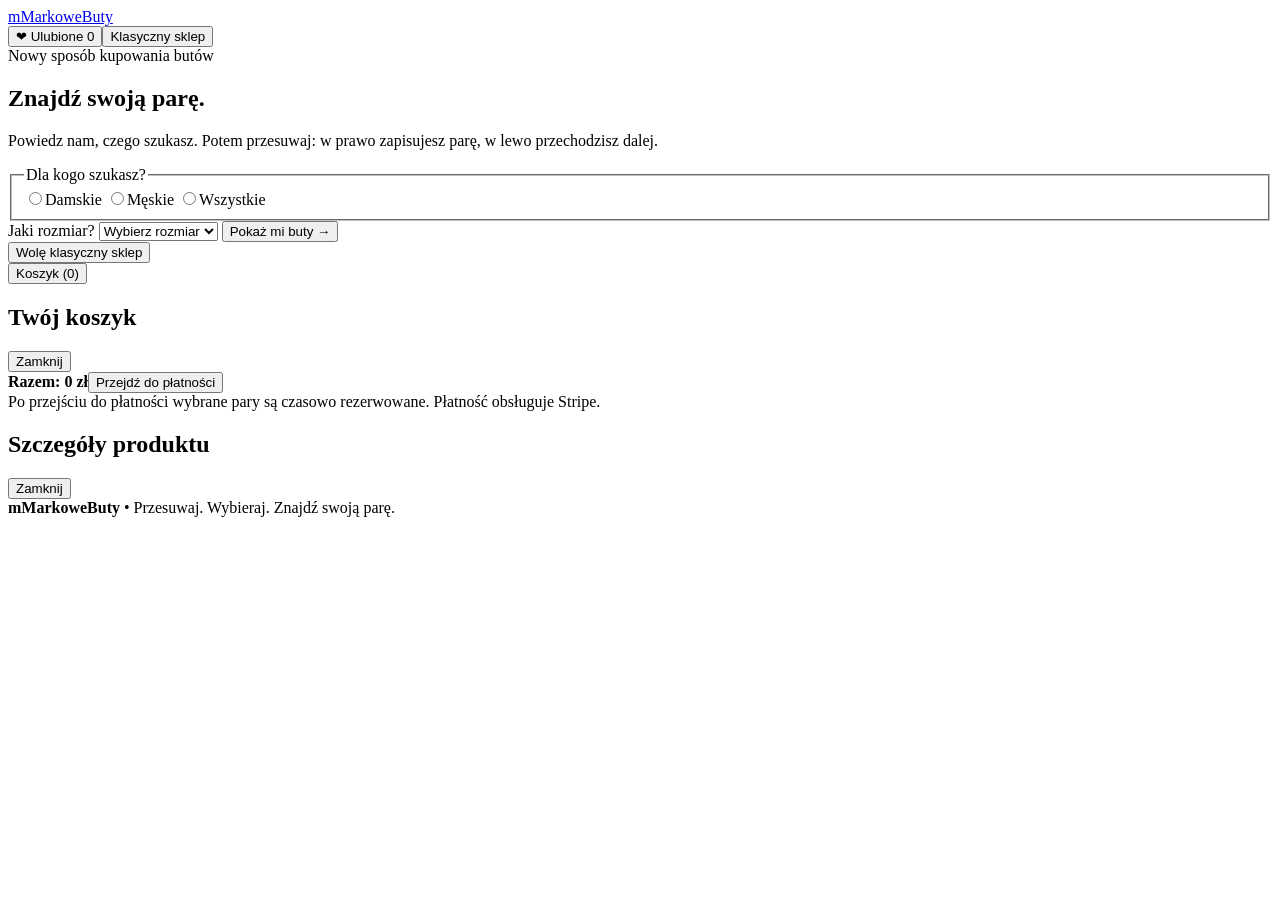
==== web/public/index.html @ 3e4b06c7 "Build swipe-first storefront shell" ====
<!doctype html>
<html lang="pl">
<head>
<meta charset="utf-8"><meta name="viewport" content="width=device-width,initial-scale=1,viewport-fit=cover">
<meta name="theme-color" content="#111111">
<meta name="description" content="mMarkoweButy — znajdź swoją parę przesuwając buty w lewo lub w prawo.">
<link rel="canonical" href="https://www.mmarkowebuty.pl/">
<title>mMarkoweButy — znajdź swoją parę</title>
<link rel="stylesheet" href="/styles.css">
<link rel="stylesheet" href="/swipe.css">
</head>
<body>
<header class="topbar"><nav class="nav"><a class="logo" href="/">mMarkowe<span>Buty</span></a><div class="navlinks"><button id="favoritesButton" class="nav-btn">❤ Ulubione <span id="favoritesCount">0</span></button><button id="catalogButton" class="nav-btn">Klasyczny sklep</button></div></nav></header>
<main class="wrap">
<div id="topNotice"></div>
<section id="discoverIntro" class="discover-intro">
 <div class="eyebrow">Nowy sposób kupowania butów</div>
 <h1>Znajdź swoją parę.</h1>
 <p>Powiedz nam, czego szukasz. Potem przesuwaj: w prawo zapisujesz parę, w lewo przechodzisz dalej.</p>
 <form id="discoverForm" class="discover-form">
  <fieldset><legend>Dla kogo szukasz?</legend><div class="choice-row">
   <label class="choice"><input type="radio" name="audience" value="damskie" required><span>Damskie</span></label>
   <label class="choice"><input type="radio" name="audience" value="meskie" required><span>Męskie</span></label>
   <label class="choice"><input type="radio" name="audience" value="wszystkie" required><span>Wszystkie</span></label>
  </div></fieldset>
  <label class="size-label" for="shoeSize">Jaki rozmiar?</label>
  <select id="shoeSize" required><option value="">Wybierz rozmiar</option></select>
  <button class="start-btn" type="submit">Pokaż mi buty →</button>
 </form>
 <button id="introCatalogButton" class="catalog-link" type="button">Wolę klasyczny sklep</button>
</section>

<section id="swipeView" class="swipe-view" hidden>
 <div class="swipe-head"><div><span id="filterSummary"></span><button id="changeFilters" type="button">Zmień</button></div><span id="progress"></span></div>
 <div id="swipeDeck" class="swipe-deck"><div class="panel loading">Ładowanie par…</div></div>
 <div class="swipe-actions"><button id="rejectButton" class="swipe-action reject" aria-label="Pomiń">✕</button><button id="undoButton" class="swipe-action undo" aria-label="Cofnij">↶</button><button id="likeButton" class="swipe-action like" aria-label="Dodaj do ulubionych">❤</button></div>
 <p class="swipe-help">← pomiń &nbsp; • &nbsp; przesuń w prawo, aby polubić →</p>
</section>

<section id="favoritesView" class="alternate-view" hidden><div class="section-head"><div><h2>Twoje ulubione</h2><span>Pary zapisane podczas przeglądania</span></div><button class="backToSwipe btn btn-soft">Wróć</button></div><div id="favoritesGrid" class="grid"></div></section>
<section id="catalogView" class="alternate-view" hidden><div class="section-head"><div><h2>Klasyczny sklep</h2><span>Wszystkie dostępne pary</span></div><button class="backToSwipe btn btn-soft">Wróć do przeglądania</button></div><div id="products" class="grid"><div class="panel loading">Ładowanie ofert…</div></div></section>
</main>
<button id="cartButton" class="floating-cart">Koszyk (0)</button>
<div id="cartModal" class="modal"><div class="modal-box"><div class="row"><h2>Twój koszyk</h2><button id="closeCart" class="btn btn-soft">Zamknij</button></div><div id="cartItems"></div><div class="row checkout-row"><strong id="cartTotal">Razem: 0 zł</strong><button id="checkout" class="btn btn-orange">Przejdź do płatności</button></div><div class="small checkout-note">Po przejściu do płatności wybrane pary są czasowo rezerwowane. Płatność obsługuje Stripe.</div><div id="cartMessage"></div></div></div>
<div id="detailModal" class="modal"><div class="modal-box detail-box"><div class="row"><h2>Szczegóły produktu</h2><button class="btn btn-soft" onclick="closeDetails()">Zamknij</button></div><div id="detailBody"></div></div></div>
<footer class="footer"><strong>mMarkoweButy</strong><span> • </span><span>Przesuwaj. Wybieraj. Znajdź swoją parę.</span></footer>
<script src="https://eufwkwksjcdzfmlaugbj.supabase.co/functions/v1/markowe-buty-assets/shop.js?v=2" defer></script>
<script src="/swipe.js" defer></script>
</body></html>
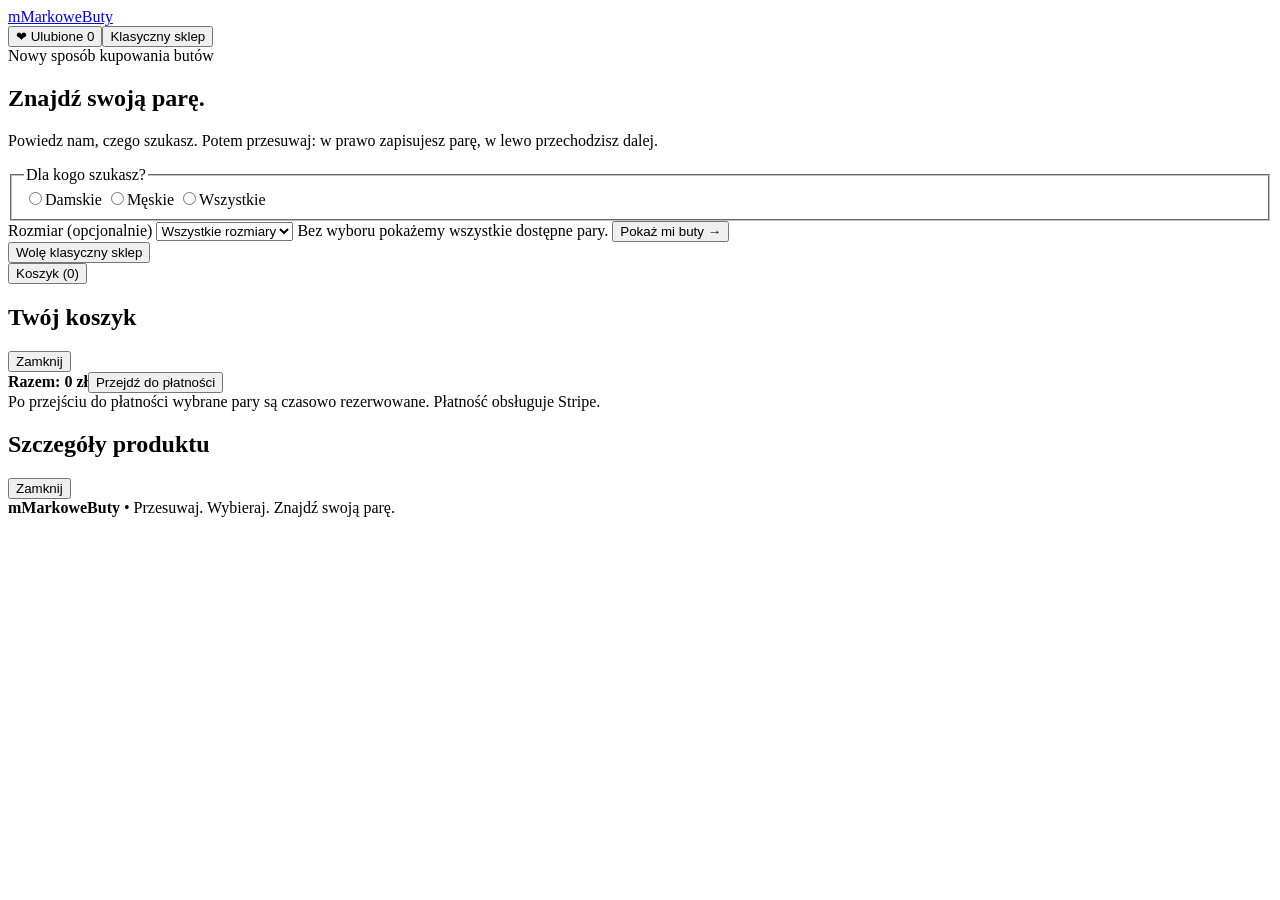
==== commit 17dae772: "Make size optional and smooth mobile swiping" ====
--- a/web/public/index.html
+++ b/web/public/index.html
@@ -3,9 +3,18 @@
 <head>
 <meta charset="utf-8"><meta name="viewport" content="width=device-width,initial-scale=1,viewport-fit=cover">
 <meta name="theme-color" content="#111111">
-<meta name="description" content="mMarkoweButy — znajdź swoją parę przesuwając buty w lewo lub w prawo.">
+<meta name="description" content="Pojedyncze pary markowego obuwia w konkretnych rozmiarach i cenach. Bezpieczna płatność online i dostawa InPost Paczkomat.">
+<meta name="robots" content="index,follow,max-image-preview:large">
+<meta property="og:site_name" content="mMarkoweButy">
+<meta property="og:type" content="website">
+<meta property="og:title" content="mMarkoweButy – markowe buty w okazjach cenowych">
+<meta property="og:description" content="Pojedyncze pary markowego obuwia w konkretnych rozmiarach i cenach. Bezpieczna płatność online i dostawa InPost Paczkomat.">
+<meta property="og:url" content="https://www.mmarkowebuty.pl/">
+<meta name="twitter:card" content="summary_large_image">
 <link rel="canonical" href="https://www.mmarkowebuty.pl/">
-<title>mMarkoweButy — znajdź swoją parę</title>
+<link rel="sitemap" type="application/xml" href="https://www.mmarkowebuty.pl/sitemap.xml">
+<title>mMarkoweButy – markowe buty w okazjach cenowych</title>
+<script id="mm-seo-schema" type="application/ld+json">{"@context":"https://schema.org","@graph":[{"@type":"Organization","@id":"https://www.mmarkowebuty.pl/#organization","name":"mMarkoweButy","url":"https://www.mmarkowebuty.pl/"},{"@type":"WebSite","@id":"https://www.mmarkowebuty.pl/#website","url":"https://www.mmarkowebuty.pl/","name":"mMarkoweButy","publisher":{"@id":"https://www.mmarkowebuty.pl/#organization"}}]}</script>
 <link rel="stylesheet" href="/styles.css">
 <link rel="stylesheet" href="/swipe.css">
 </head>
@@ -23,8 +32,9 @@
    <label class="choice"><input type="radio" name="audience" value="meskie" required><span>Męskie</span></label>
    <label class="choice"><input type="radio" name="audience" value="wszystkie" required><span>Wszystkie</span></label>
   </div></fieldset>
-  <label class="size-label" for="shoeSize">Jaki rozmiar?</label>
-  <select id="shoeSize" required><option value="">Wybierz rozmiar</option></select>
+  <label class="size-label" for="shoeSize">Rozmiar <span class="optional-note">(opcjonalnie)</span></label>
+  <select id="shoeSize"><option value="">Wszystkie rozmiary</option></select>
+  <span class="size-hint">Bez wyboru pokażemy wszystkie dostępne pary.</span>
   <button class="start-btn" type="submit">Pokaż mi buty →</button>
  </form>
  <button id="introCatalogButton" class="catalog-link" type="button">Wolę klasyczny sklep</button>
@@ -46,4 +56,4 @@
 <footer class="footer"><strong>mMarkoweButy</strong><span> • </span><span>Przesuwaj. Wybieraj. Znajdź swoją parę.</span></footer>
 <script src="https://eufwkwksjcdzfmlaugbj.supabase.co/functions/v1/markowe-buty-assets/shop.js?v=2" defer></script>
 <script src="/swipe.js" defer></script>
-</body></html>+</body></html>
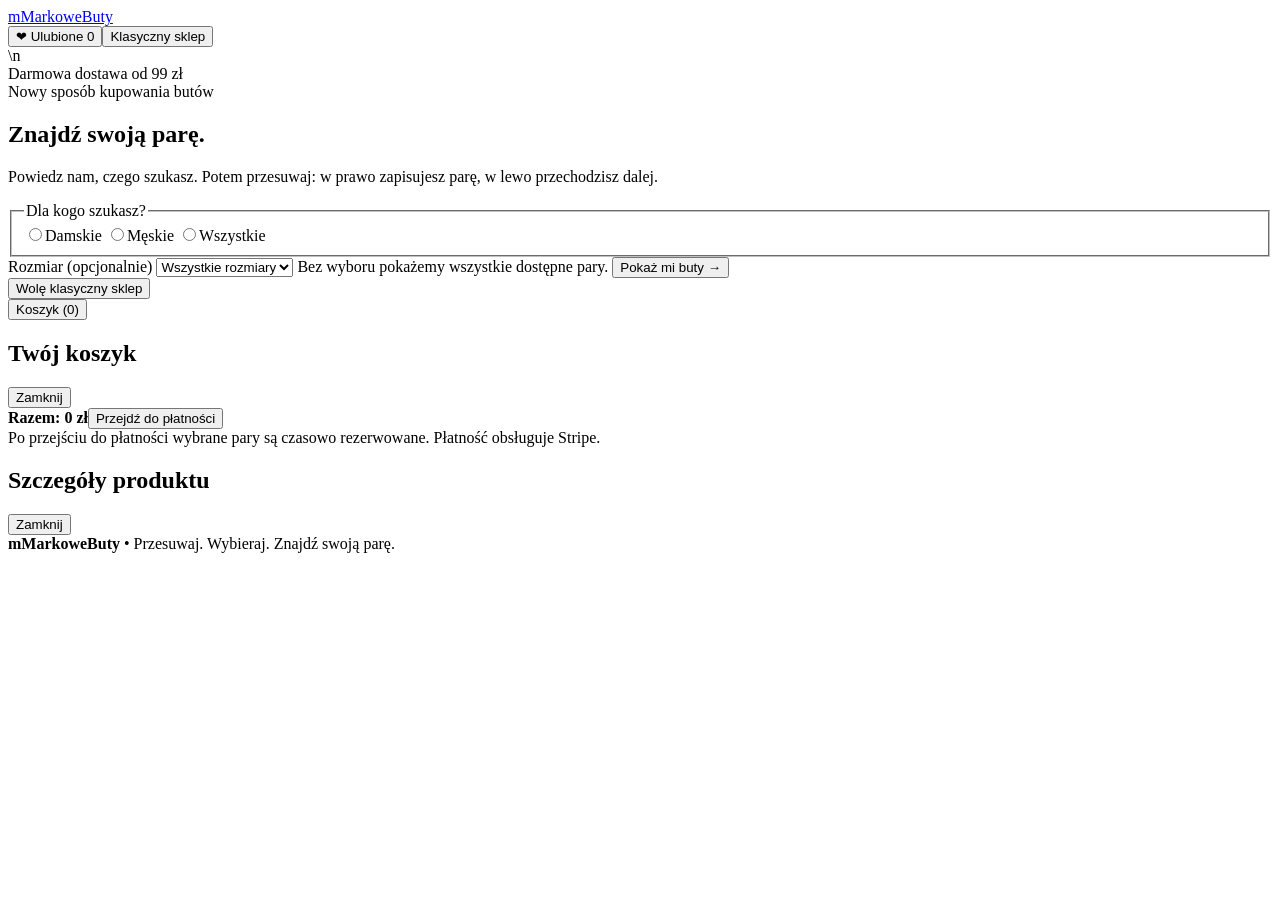
==== commit cd0ccada: "Add free shipping progress indicator" ====
--- a/web/public/index.html
+++ b/web/public/index.html
@@ -21,7 +21,7 @@
 <body>
 <header class="topbar"><nav class="nav"><a class="logo" href="/">mMarkowe<span>Buty</span></a><div class="navlinks"><button id="favoritesButton" class="nav-btn">❤ Ulubione <span id="favoritesCount">0</span></button><button id="catalogButton" class="nav-btn">Klasyczny sklep</button></div></nav></header>
 <main class="wrap">
-<div id="topNotice"></div>
+<div id="topNotice"></div>\n<div id="shippingProgress" class="shipping-progress" aria-live="polite"><div id="shippingProgressText">Darmowa dostawa od 99 zł</div><div class="shipping-progress-track"><div id="shippingProgressBar" class="shipping-progress-bar"></div></div></div>
 <section id="discoverIntro" class="discover-intro">
  <div class="eyebrow">Nowy sposób kupowania butów</div>
  <h1>Znajdź swoją parę.</h1>
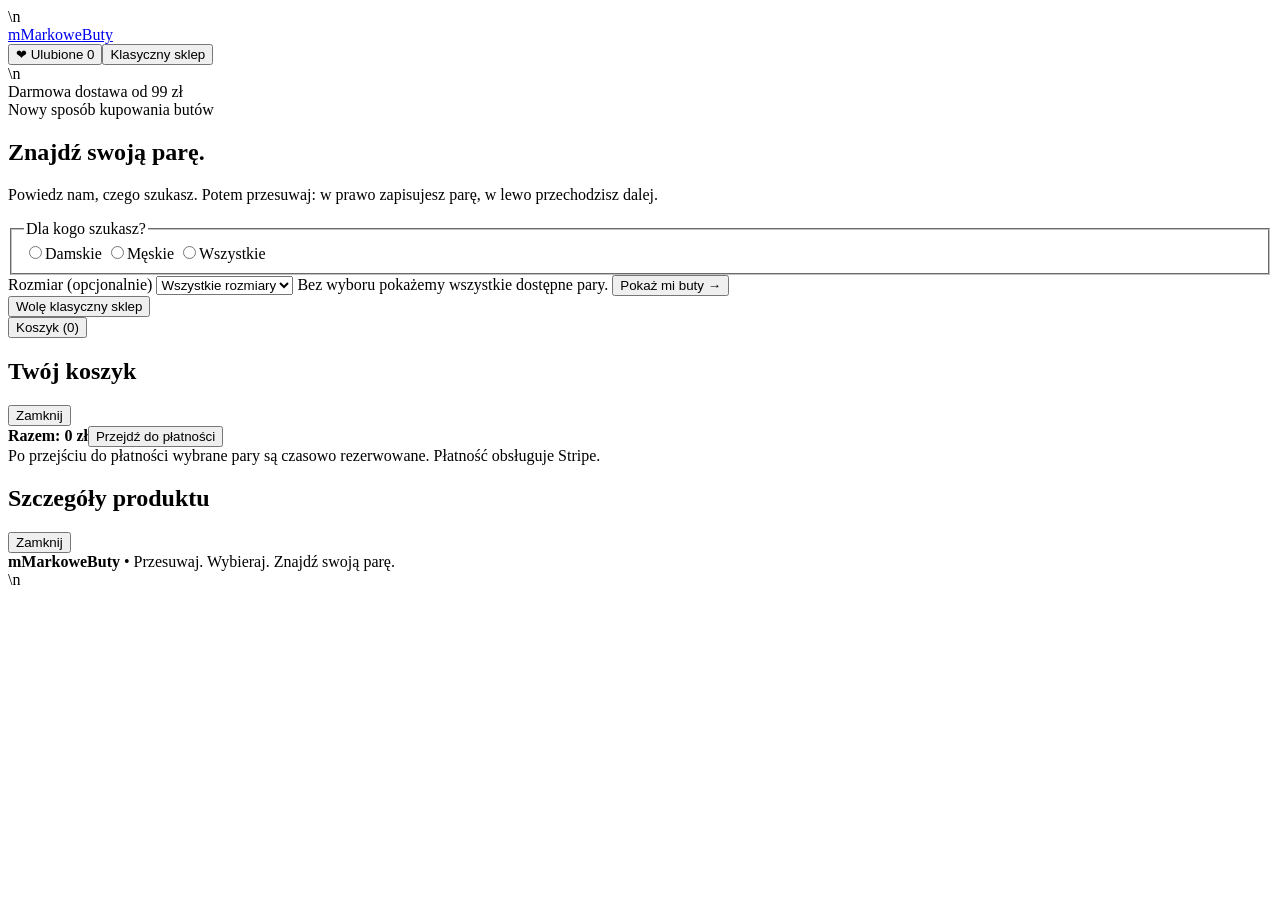
==== commit cf3e0837: "Enable professional storefront features" ====
--- a/web/public/index.html
+++ b/web/public/index.html
@@ -16,7 +16,7 @@
 <title>mMarkoweButy – markowe buty w okazjach cenowych</title>
 <script id="mm-seo-schema" type="application/ld+json">{"@context":"https://schema.org","@graph":[{"@type":"Organization","@id":"https://www.mmarkowebuty.pl/#organization","name":"mMarkoweButy","url":"https://www.mmarkowebuty.pl/"},{"@type":"WebSite","@id":"https://www.mmarkowebuty.pl/#website","url":"https://www.mmarkowebuty.pl/","name":"mMarkoweButy","publisher":{"@id":"https://www.mmarkowebuty.pl/#organization"}}]}</script>
 <link rel="stylesheet" href="/styles.css">
-<link rel="stylesheet" href="/swipe.css">
+<link rel="stylesheet" href="/swipe.css">\n<link rel="stylesheet" href="/pro-shop.css">
 </head>
 <body>
 <header class="topbar"><nav class="nav"><a class="logo" href="/">mMarkowe<span>Buty</span></a><div class="navlinks"><button id="favoritesButton" class="nav-btn">❤ Ulubione <span id="favoritesCount">0</span></button><button id="catalogButton" class="nav-btn">Klasyczny sklep</button></div></nav></header>
@@ -55,5 +55,5 @@
 <div id="detailModal" class="modal"><div class="modal-box detail-box"><div class="row"><h2>Szczegóły produktu</h2><button class="btn btn-soft" onclick="closeDetails()">Zamknij</button></div><div id="detailBody"></div></div></div>
 <footer class="footer"><strong>mMarkoweButy</strong><span> • </span><span>Przesuwaj. Wybieraj. Znajdź swoją parę.</span></footer>
 <script src="https://eufwkwksjcdzfmlaugbj.supabase.co/functions/v1/markowe-buty-assets/shop.js?v=2" defer></script>
-<script src="/swipe.js" defer></script>
+<script src="/swipe.js" defer></script>\n<script src="/pro-shop.js" defer></script>
 </body></html>
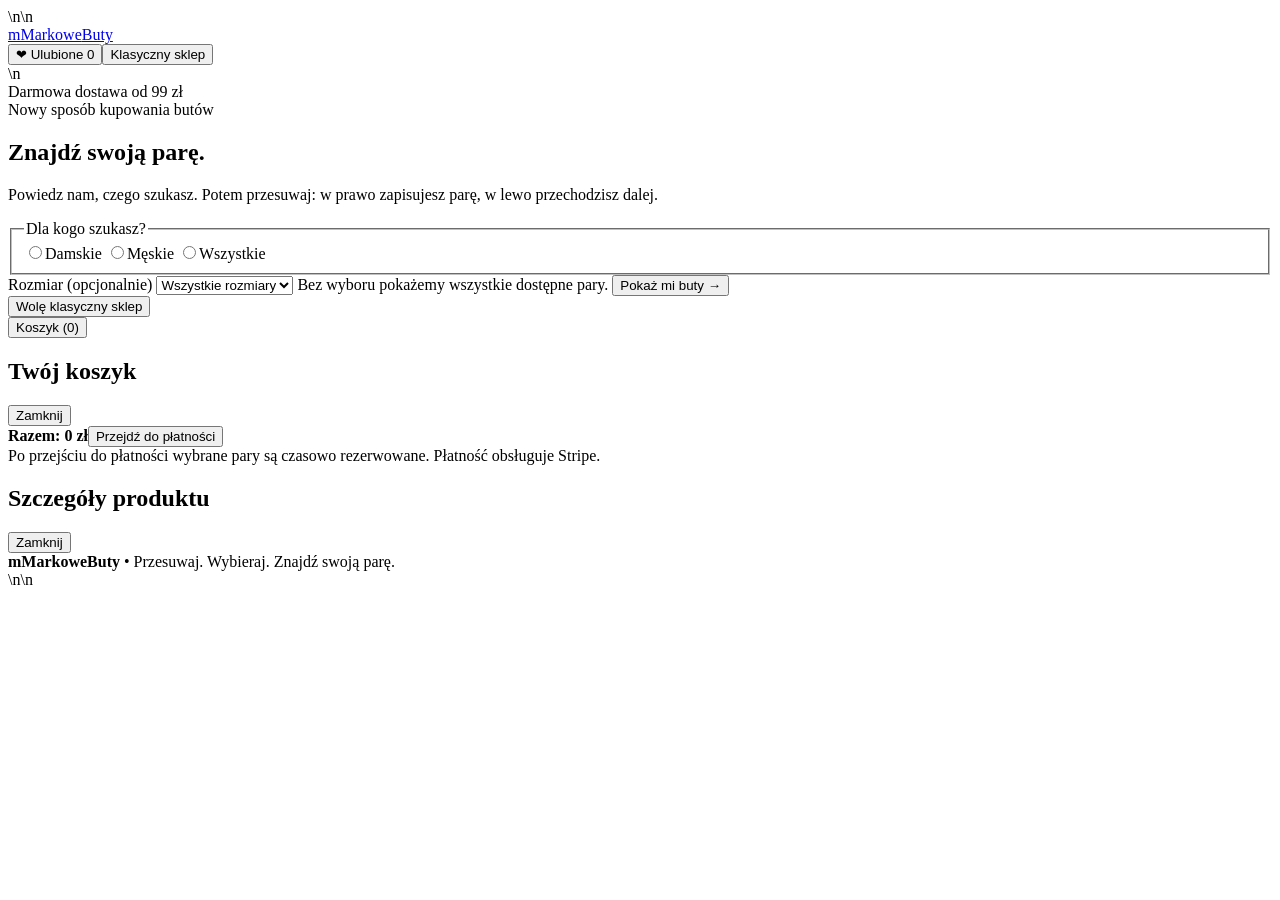
==== commit c603777f: "Load AI support chat on storefront" ====
--- a/web/public/index.html
+++ b/web/public/index.html
@@ -16,7 +16,7 @@
 <title>mMarkoweButy – markowe buty w okazjach cenowych</title>
 <script id="mm-seo-schema" type="application/ld+json">{"@context":"https://schema.org","@graph":[{"@type":"Organization","@id":"https://www.mmarkowebuty.pl/#organization","name":"mMarkoweButy","url":"https://www.mmarkowebuty.pl/"},{"@type":"WebSite","@id":"https://www.mmarkowebuty.pl/#website","url":"https://www.mmarkowebuty.pl/","name":"mMarkoweButy","publisher":{"@id":"https://www.mmarkowebuty.pl/#organization"}}]}</script>
 <link rel="stylesheet" href="/styles.css">
-<link rel="stylesheet" href="/swipe.css">\n<link rel="stylesheet" href="/pro-shop.css">
+<link rel="stylesheet" href="/swipe.css">\n<link rel="stylesheet" href="/pro-shop.css">\n<link rel="stylesheet" href="/ai-chat.css">
 </head>
 <body>
 <header class="topbar"><nav class="nav"><a class="logo" href="/">mMarkowe<span>Buty</span></a><div class="navlinks"><button id="favoritesButton" class="nav-btn">❤ Ulubione <span id="favoritesCount">0</span></button><button id="catalogButton" class="nav-btn">Klasyczny sklep</button></div></nav></header>
@@ -55,5 +55,5 @@
 <div id="detailModal" class="modal"><div class="modal-box detail-box"><div class="row"><h2>Szczegóły produktu</h2><button class="btn btn-soft" onclick="closeDetails()">Zamknij</button></div><div id="detailBody"></div></div></div>
 <footer class="footer"><strong>mMarkoweButy</strong><span> • </span><span>Przesuwaj. Wybieraj. Znajdź swoją parę.</span></footer>
 <script src="https://eufwkwksjcdzfmlaugbj.supabase.co/functions/v1/markowe-buty-assets/shop.js?v=2" defer></script>
-<script src="/swipe.js" defer></script>\n<script src="/pro-shop.js" defer></script>
+<script src="/swipe.js" defer></script>\n<script src="/pro-shop.js" defer></script>\n<script src="/ai-chat.js" defer></script>
 </body></html>
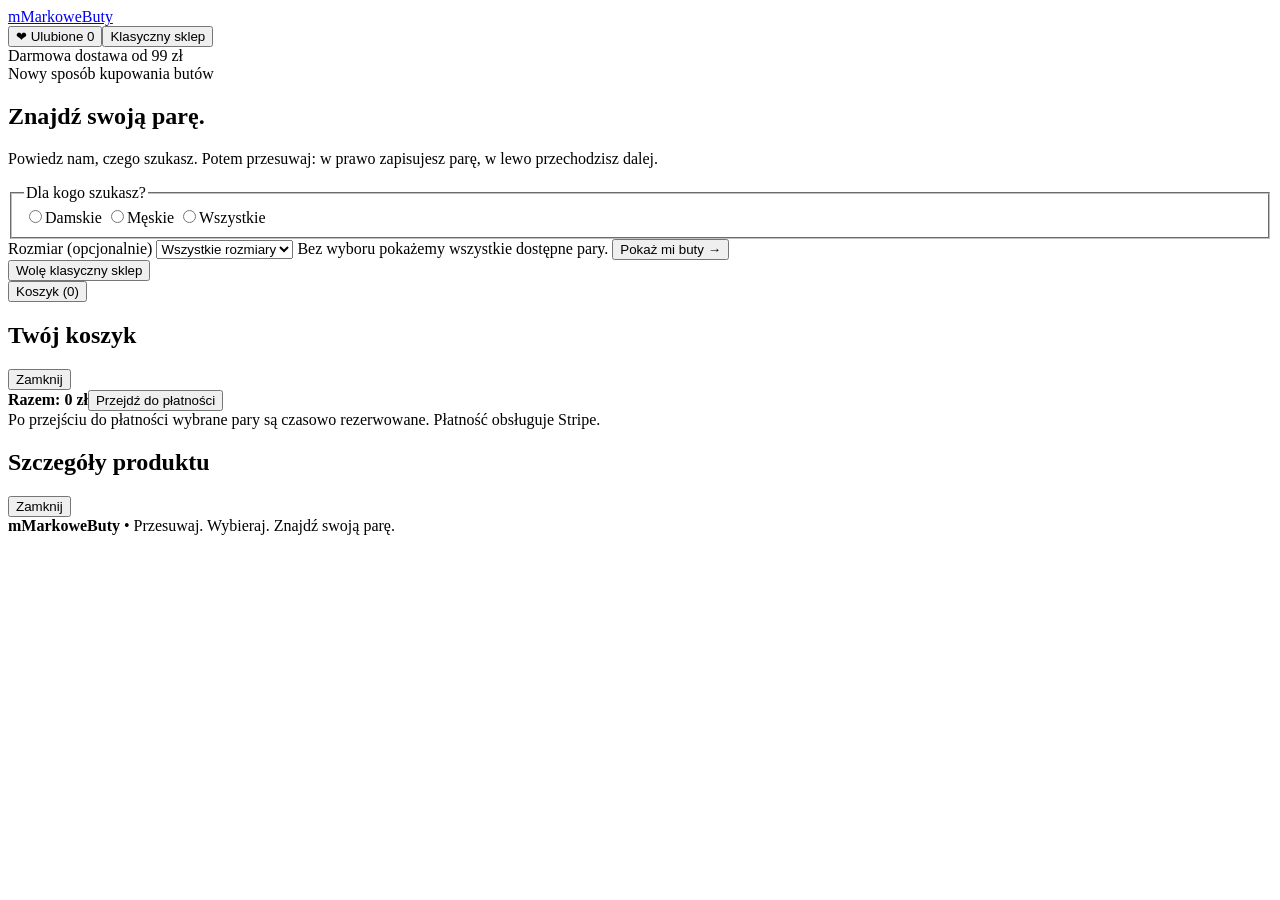
==== commit e8f85ca2: "Normalize storefront asset markup" ====
--- a/web/public/index.html
+++ b/web/public/index.html
@@ -16,12 +16,15 @@
 <title>mMarkoweButy – markowe buty w okazjach cenowych</title>
 <script id="mm-seo-schema" type="application/ld+json">{"@context":"https://schema.org","@graph":[{"@type":"Organization","@id":"https://www.mmarkowebuty.pl/#organization","name":"mMarkoweButy","url":"https://www.mmarkowebuty.pl/"},{"@type":"WebSite","@id":"https://www.mmarkowebuty.pl/#website","url":"https://www.mmarkowebuty.pl/","name":"mMarkoweButy","publisher":{"@id":"https://www.mmarkowebuty.pl/#organization"}}]}</script>
 <link rel="stylesheet" href="/styles.css">
-<link rel="stylesheet" href="/swipe.css">\n<link rel="stylesheet" href="/pro-shop.css">\n<link rel="stylesheet" href="/ai-chat.css">
+<link rel="stylesheet" href="/swipe.css">
+<link rel="stylesheet" href="/pro-shop.css">
+<link rel="stylesheet" href="/ai-chat.css">
 </head>
 <body>
 <header class="topbar"><nav class="nav"><a class="logo" href="/">mMarkowe<span>Buty</span></a><div class="navlinks"><button id="favoritesButton" class="nav-btn">❤ Ulubione <span id="favoritesCount">0</span></button><button id="catalogButton" class="nav-btn">Klasyczny sklep</button></div></nav></header>
 <main class="wrap">
-<div id="topNotice"></div>\n<div id="shippingProgress" class="shipping-progress" aria-live="polite"><div id="shippingProgressText">Darmowa dostawa od 99 zł</div><div class="shipping-progress-track"><div id="shippingProgressBar" class="shipping-progress-bar"></div></div></div>
+<div id="topNotice"></div>
+<div id="shippingProgress" class="shipping-progress" aria-live="polite"><div id="shippingProgressText">Darmowa dostawa od 99 zł</div><div class="shipping-progress-track"><div id="shippingProgressBar" class="shipping-progress-bar"></div></div></div>
 <section id="discoverIntro" class="discover-intro">
  <div class="eyebrow">Nowy sposób kupowania butów</div>
  <h1>Znajdź swoją parę.</h1>
@@ -55,5 +58,7 @@
 <div id="detailModal" class="modal"><div class="modal-box detail-box"><div class="row"><h2>Szczegóły produktu</h2><button class="btn btn-soft" onclick="closeDetails()">Zamknij</button></div><div id="detailBody"></div></div></div>
 <footer class="footer"><strong>mMarkoweButy</strong><span> • </span><span>Przesuwaj. Wybieraj. Znajdź swoją parę.</span></footer>
 <script src="https://eufwkwksjcdzfmlaugbj.supabase.co/functions/v1/markowe-buty-assets/shop.js?v=2" defer></script>
-<script src="/swipe.js" defer></script>\n<script src="/pro-shop.js" defer></script>\n<script src="/ai-chat.js" defer></script>
+<script src="/swipe.js" defer></script>
+<script src="/pro-shop.js" defer></script>
+<script src="/ai-chat.js" defer></script>
 </body></html>
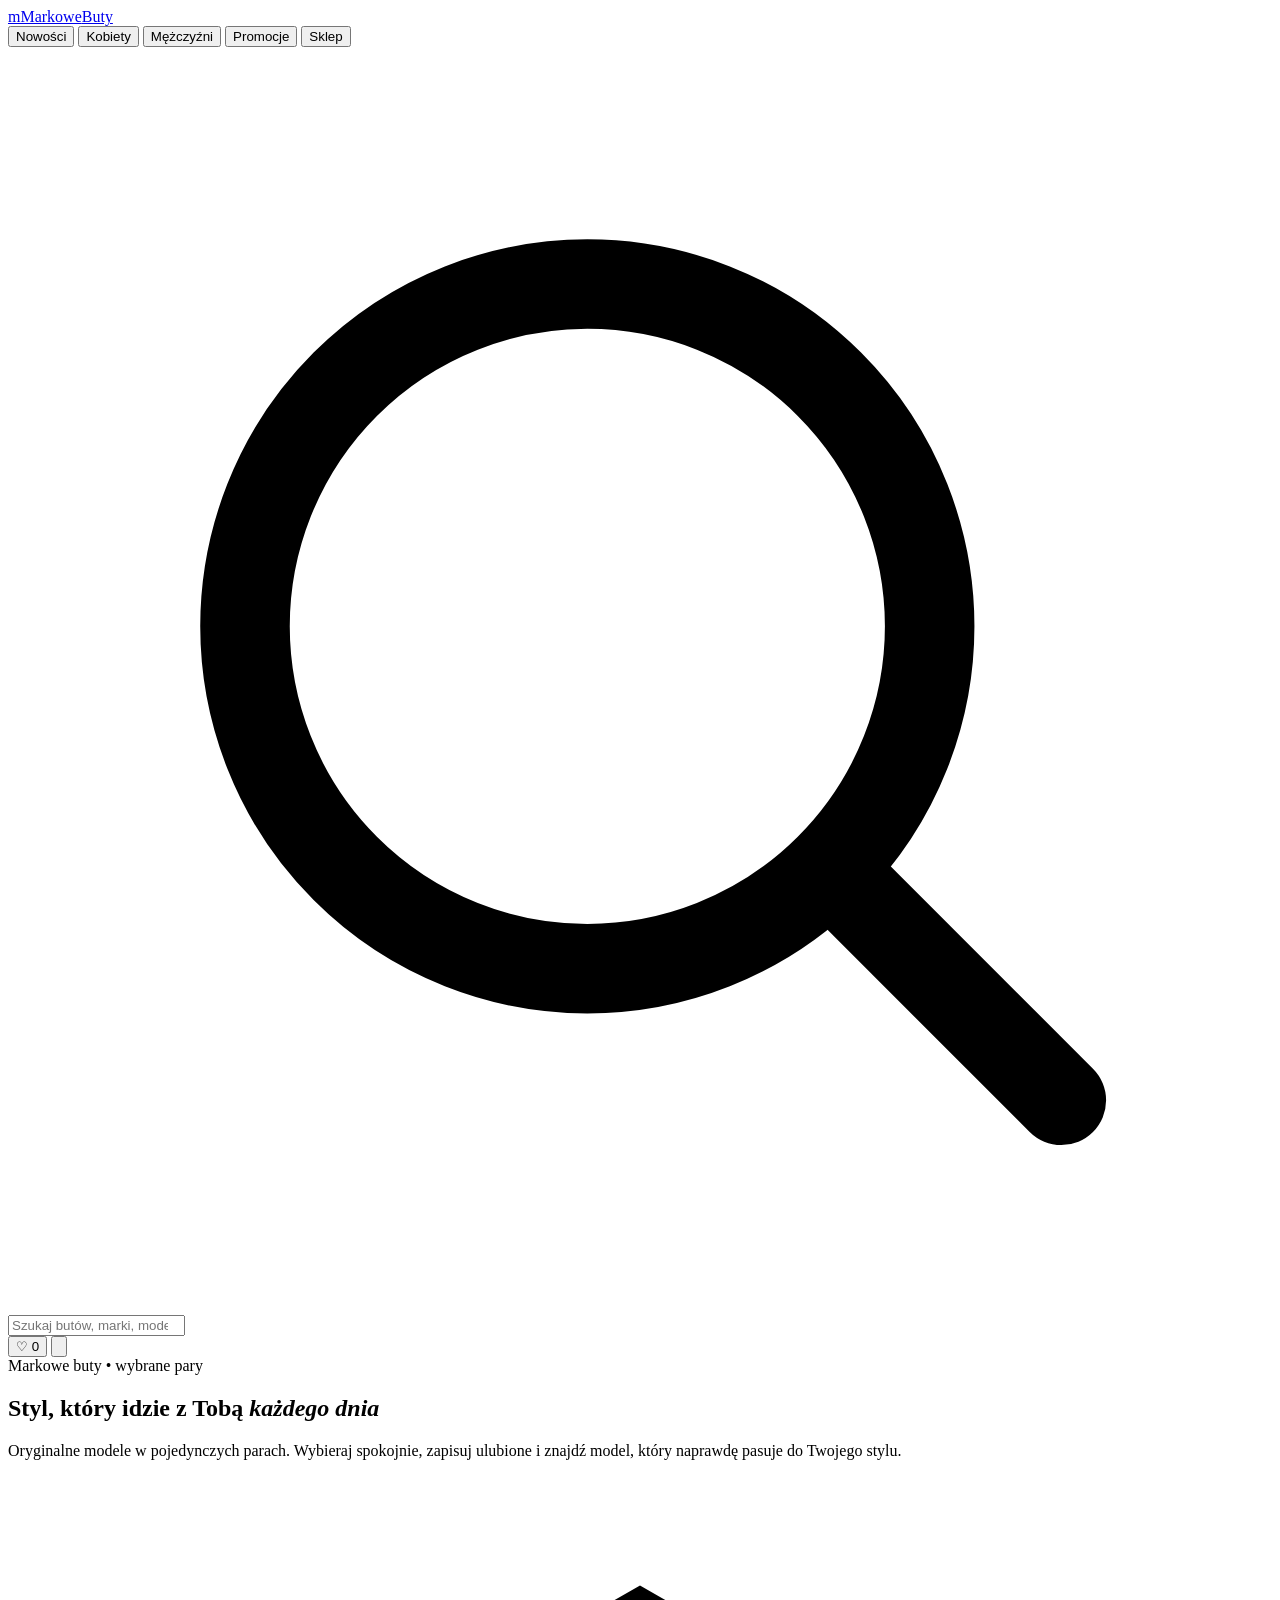
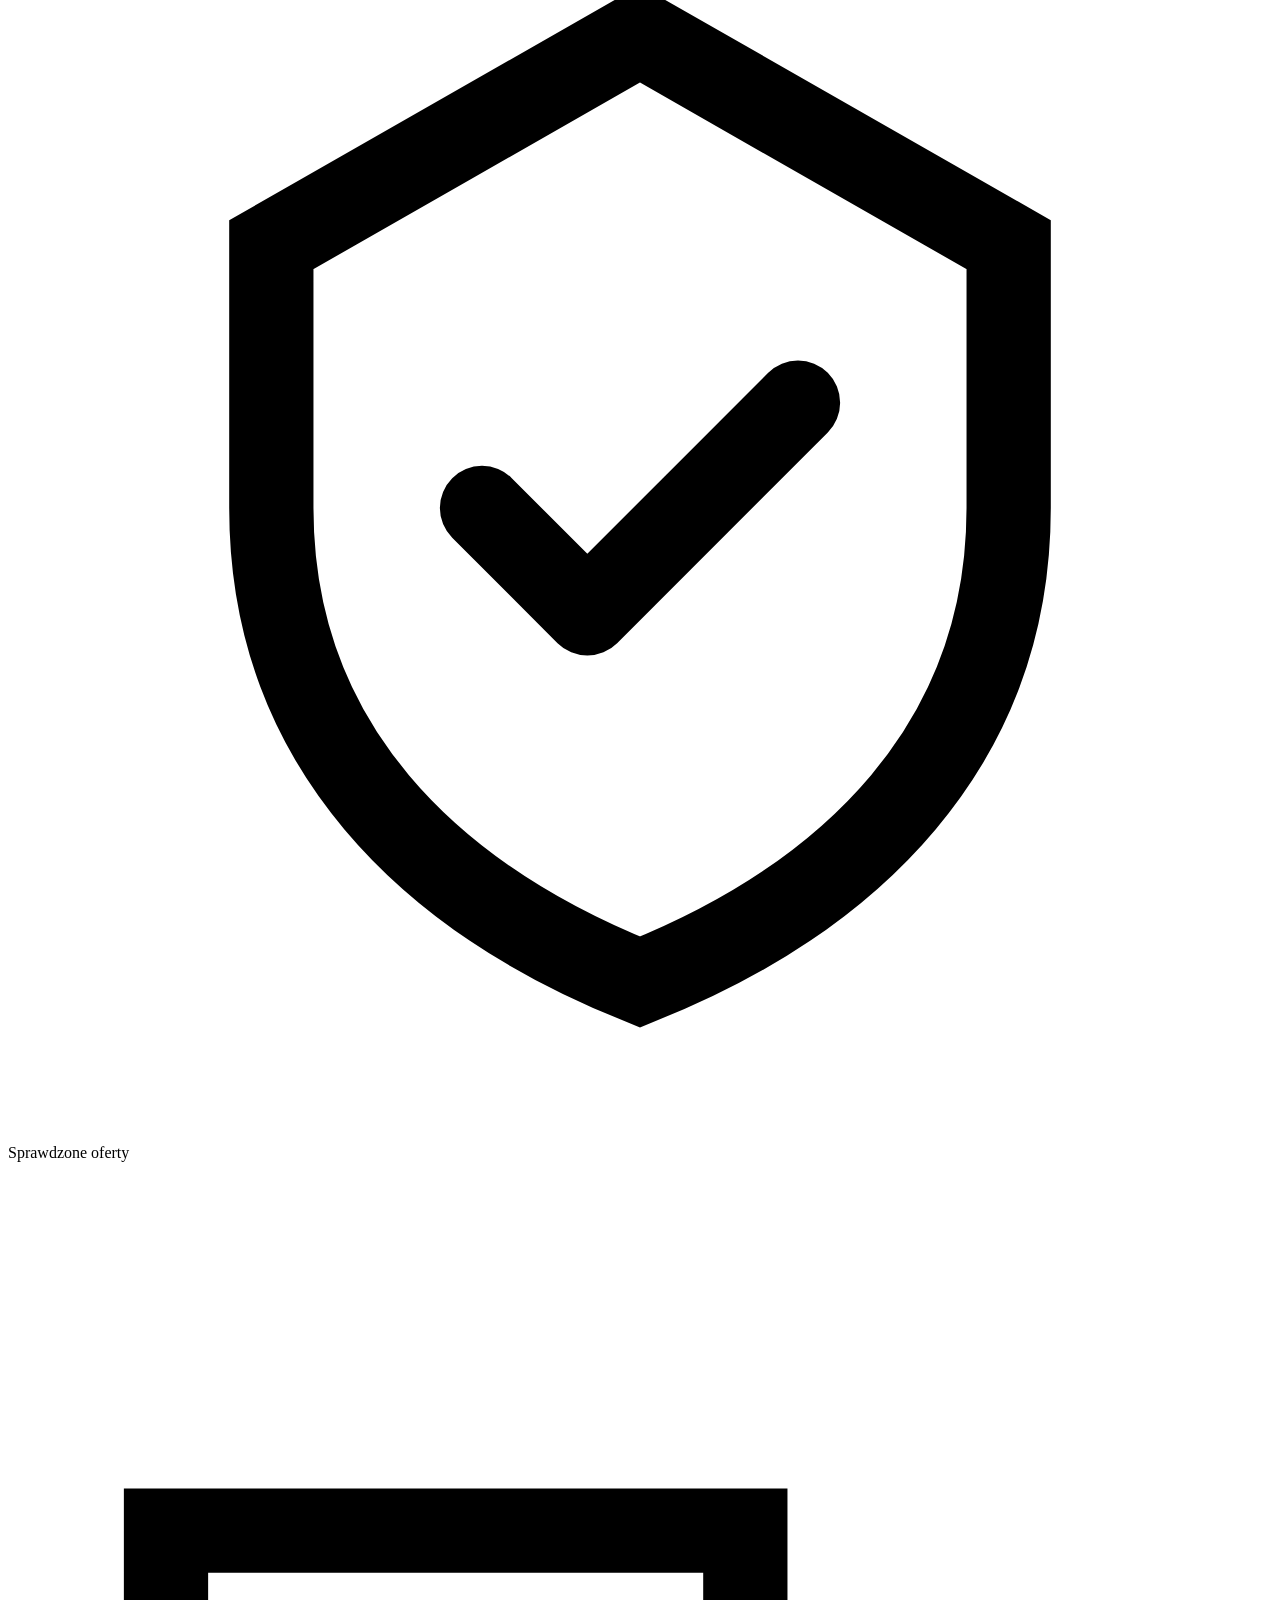
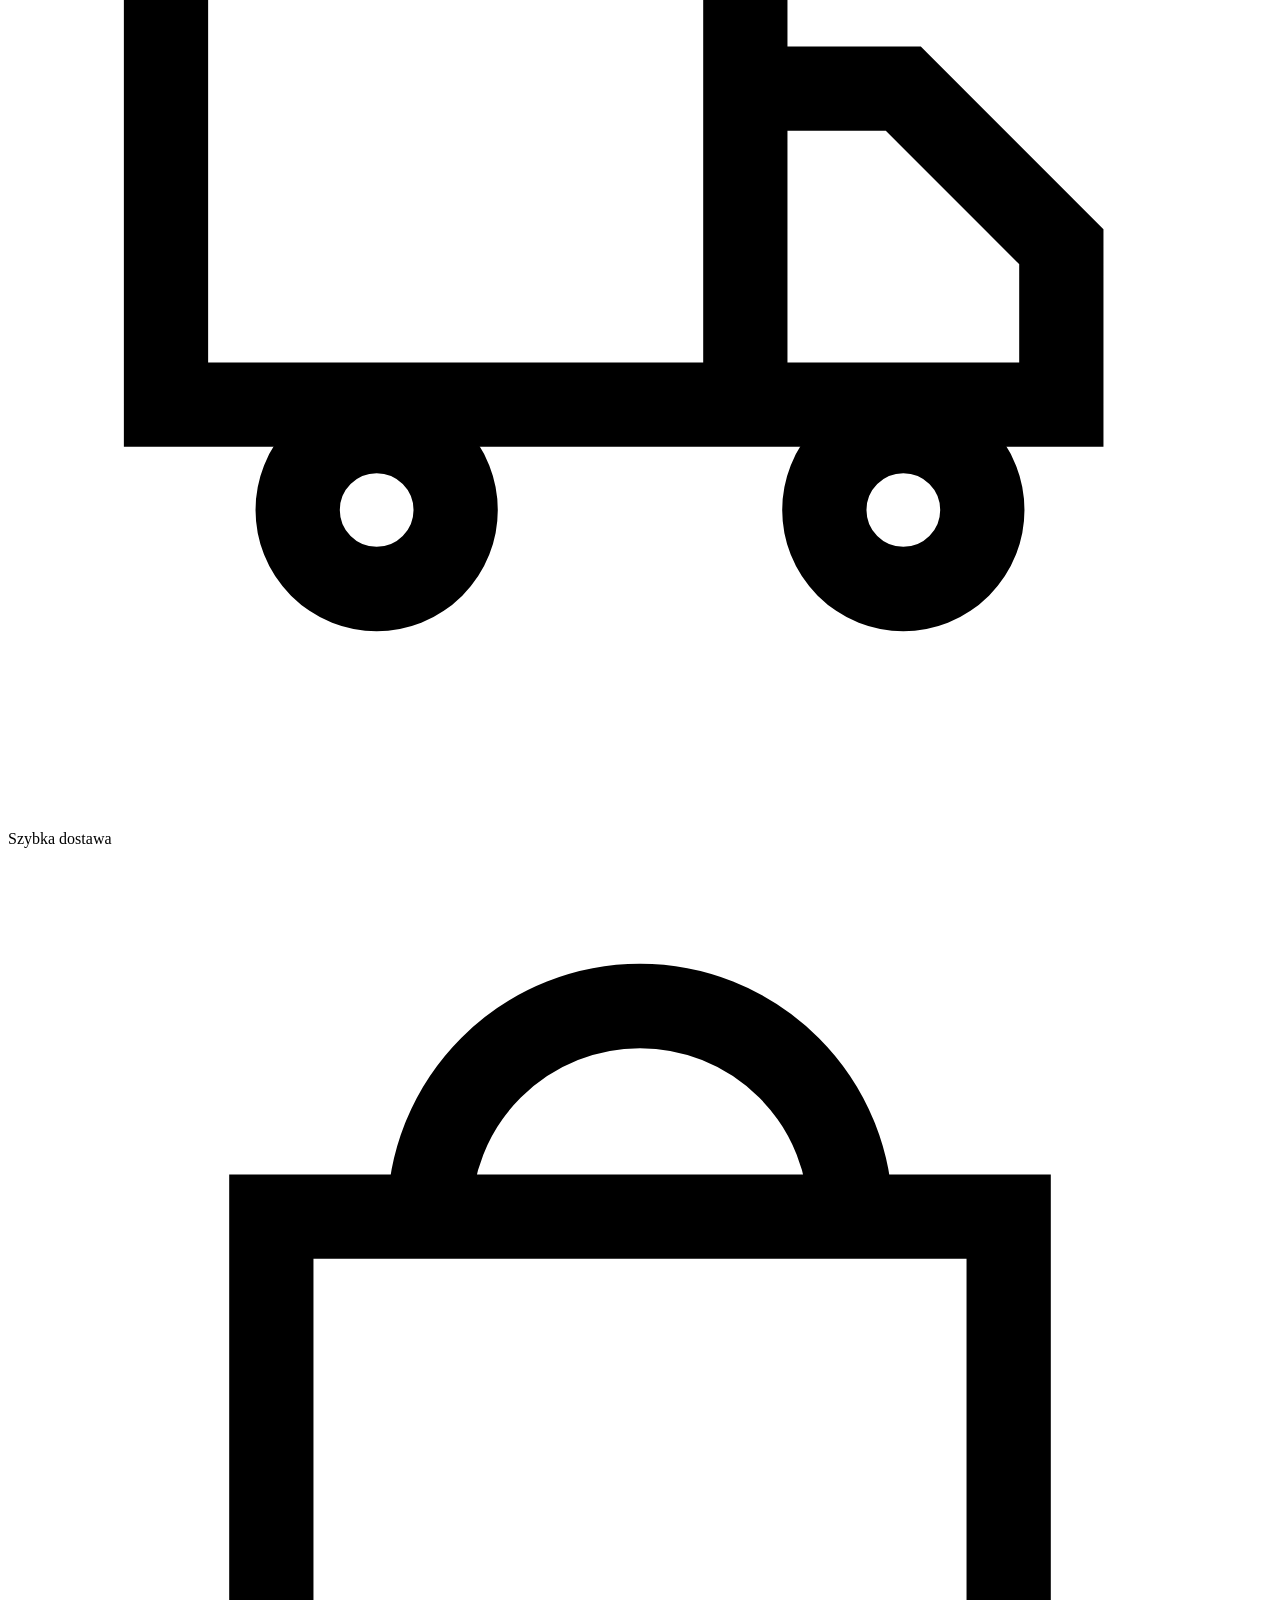
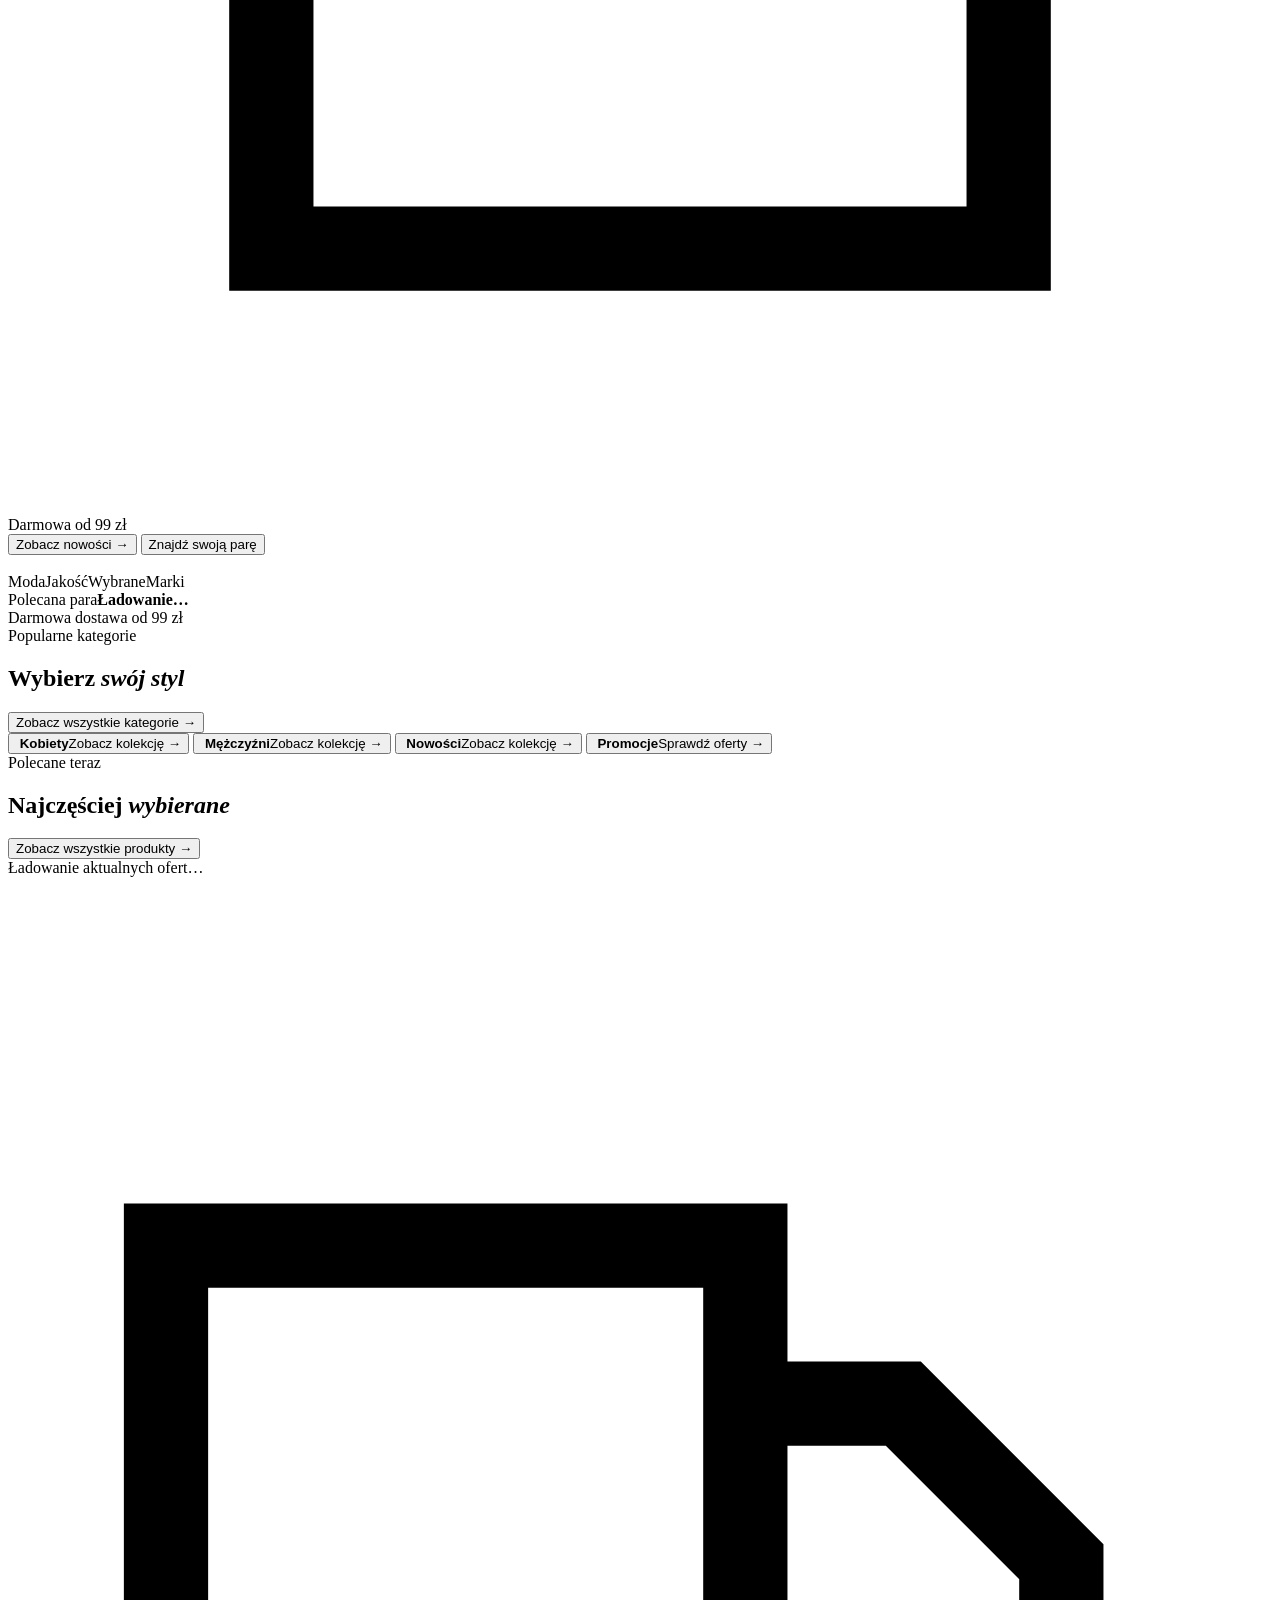
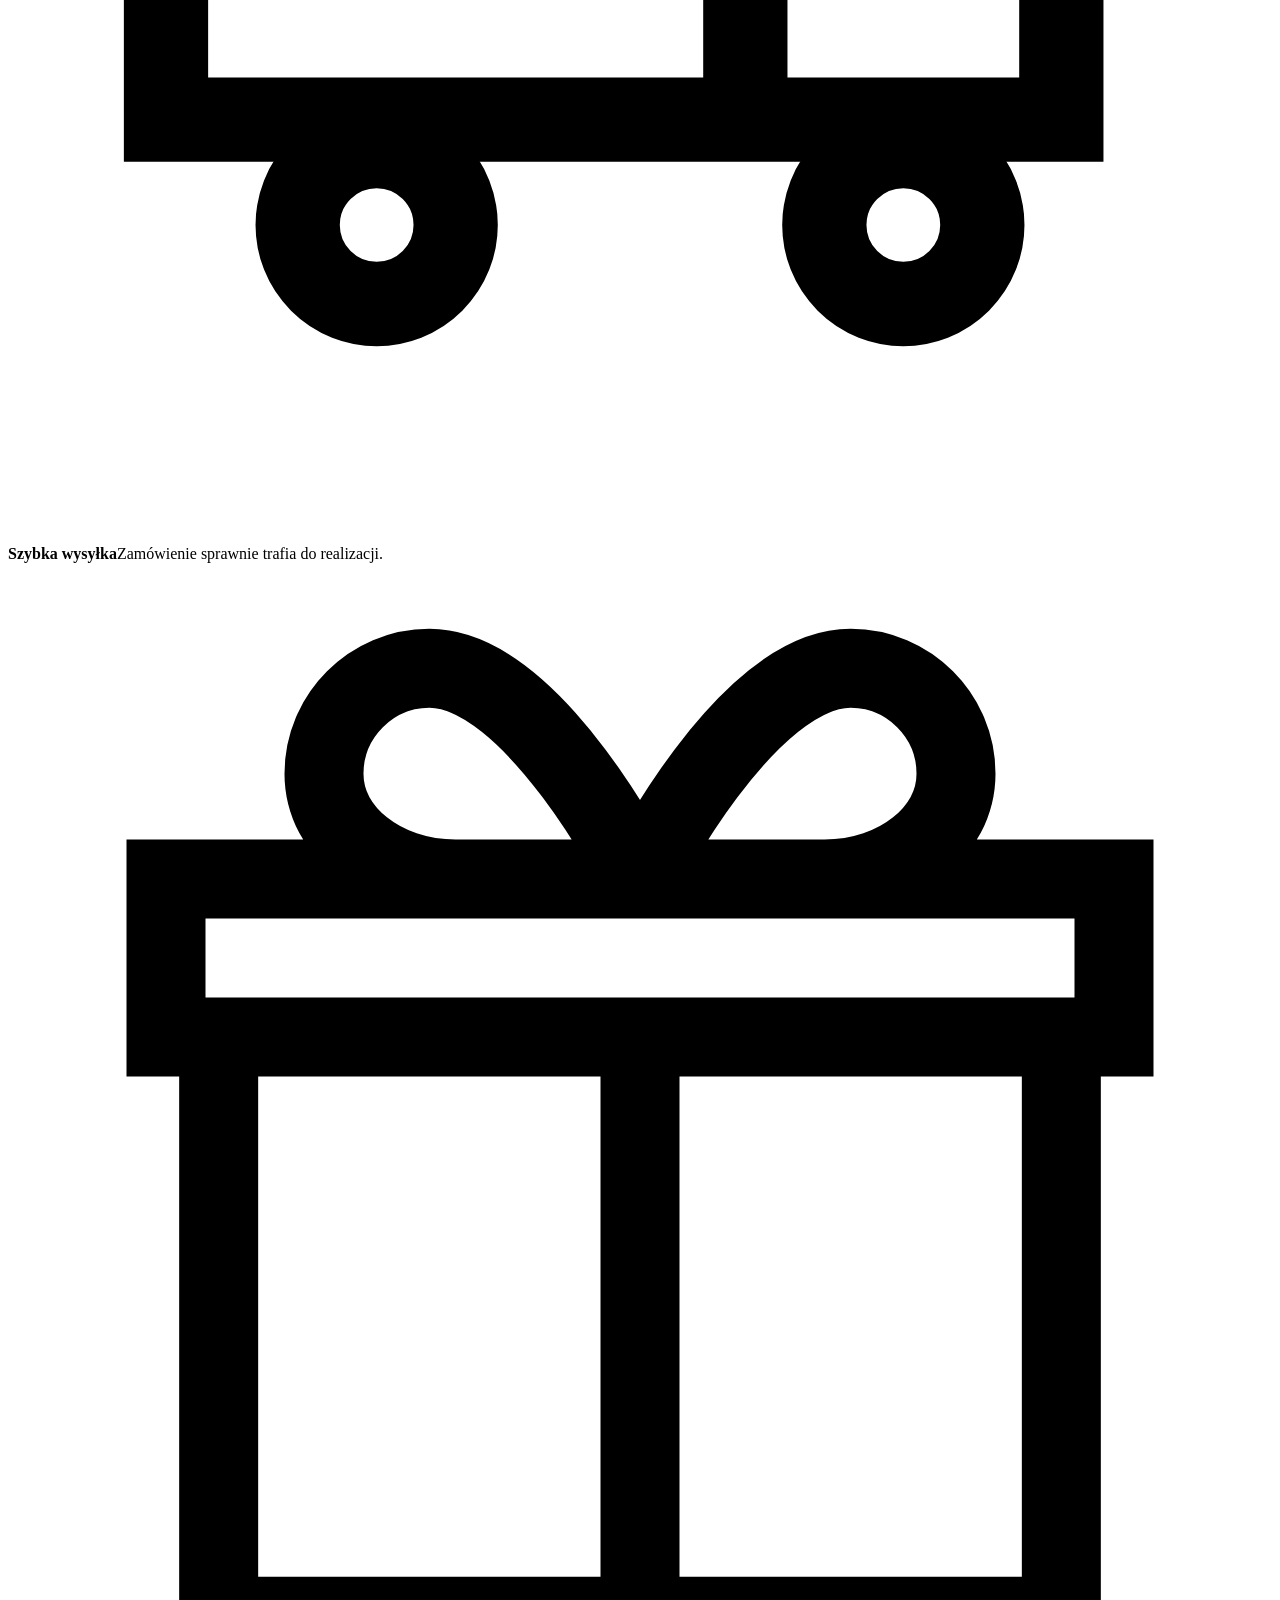
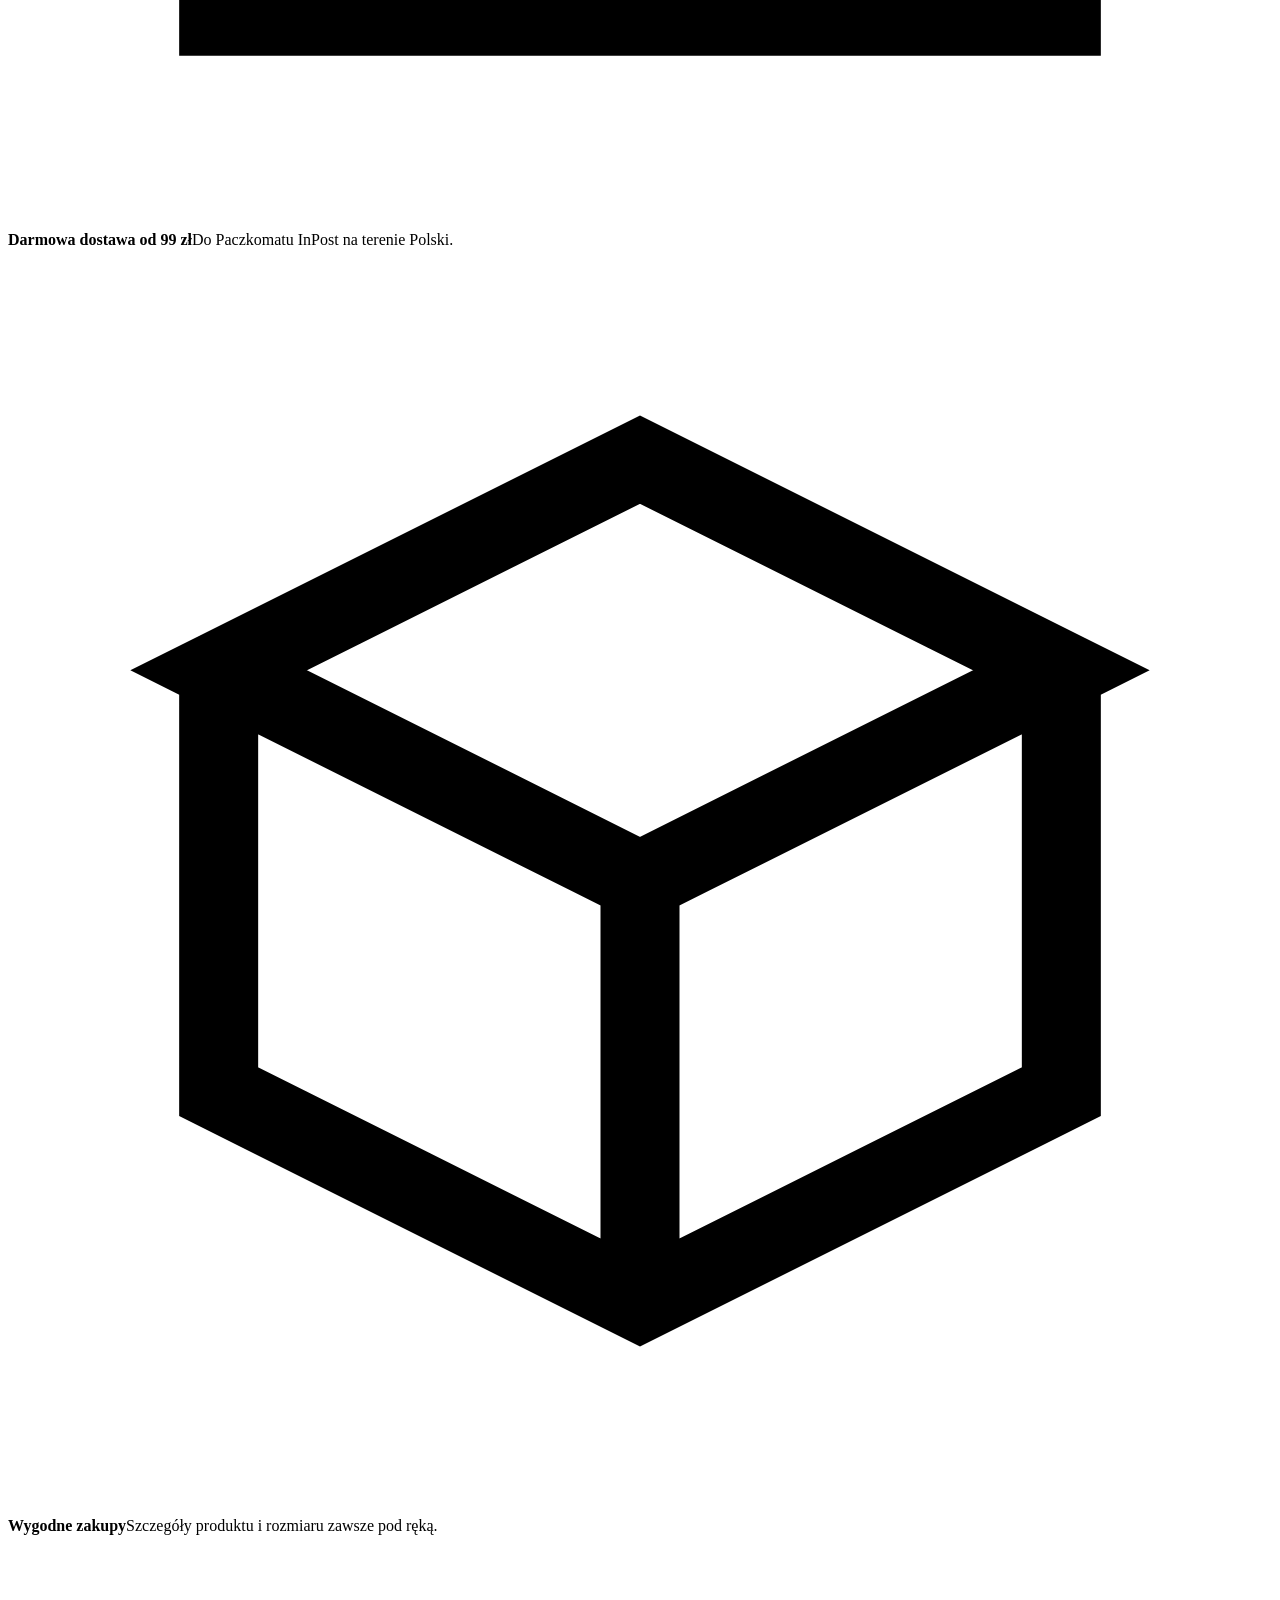
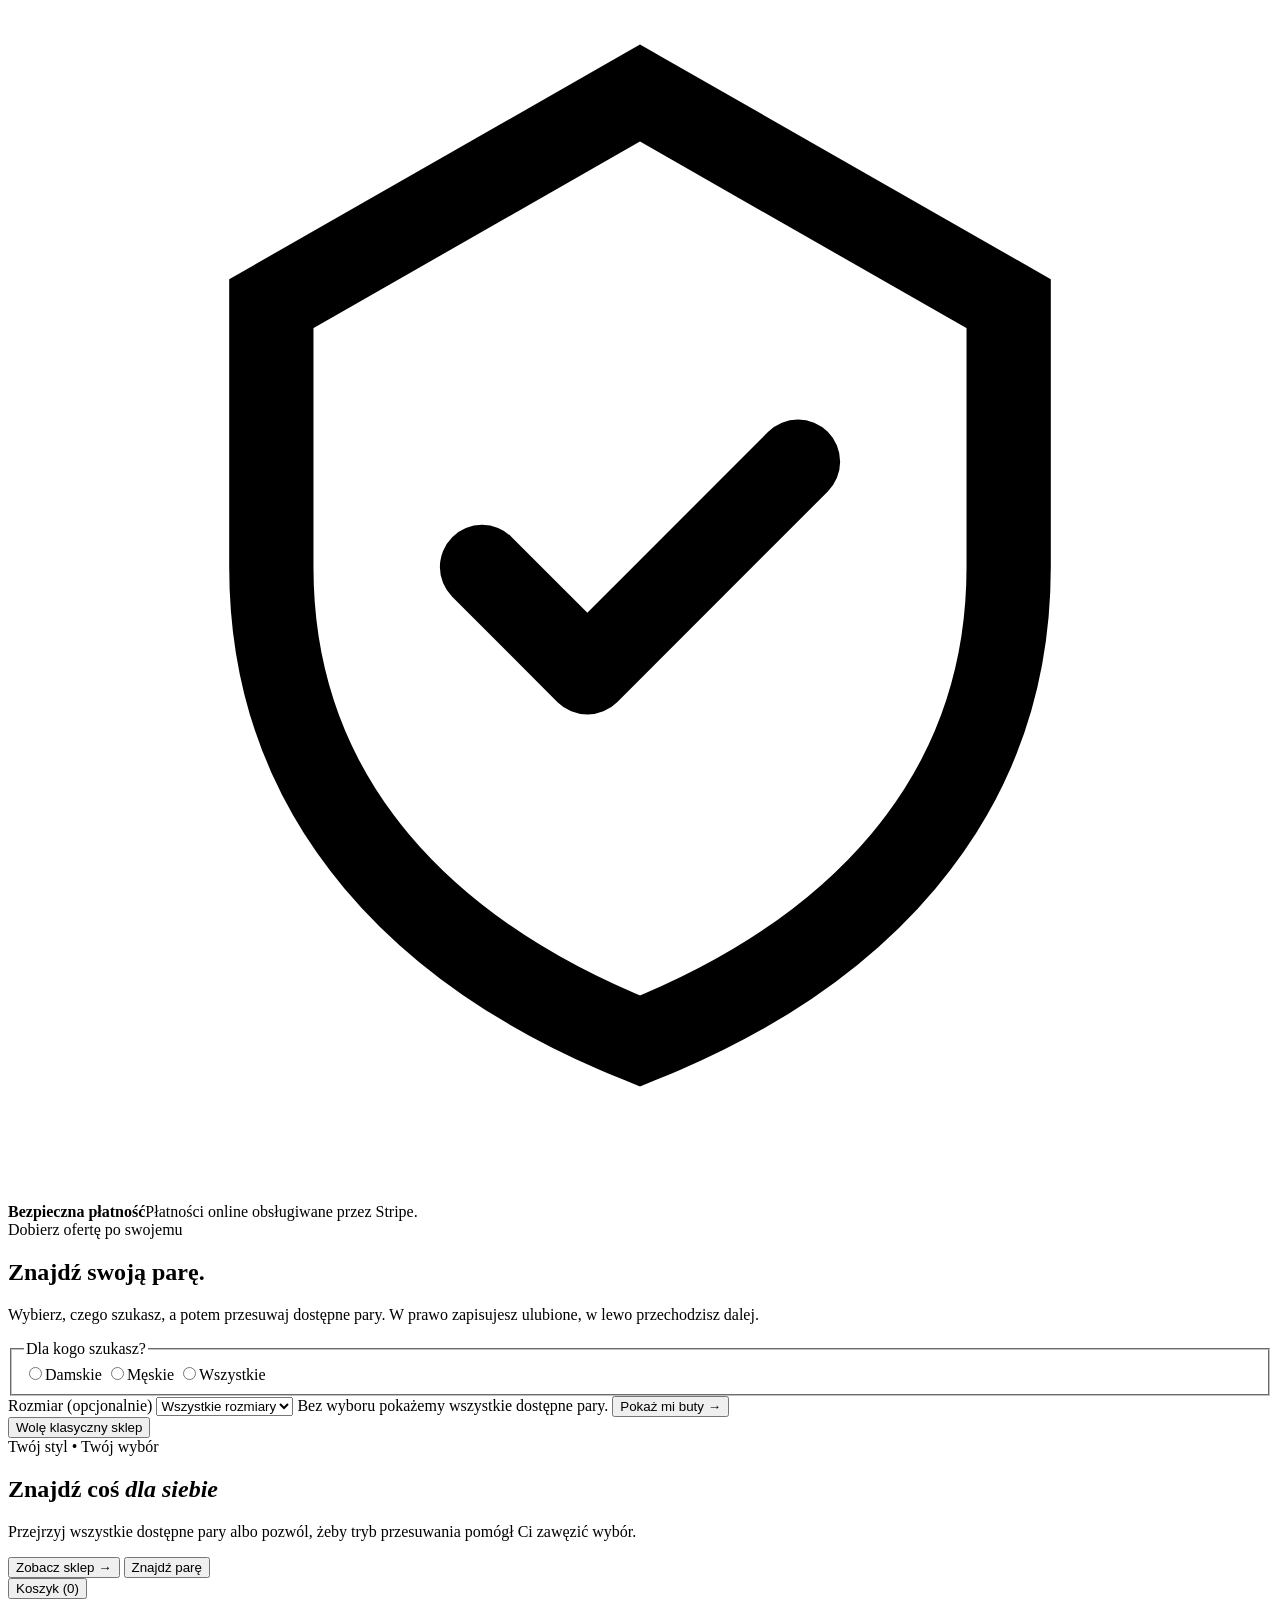
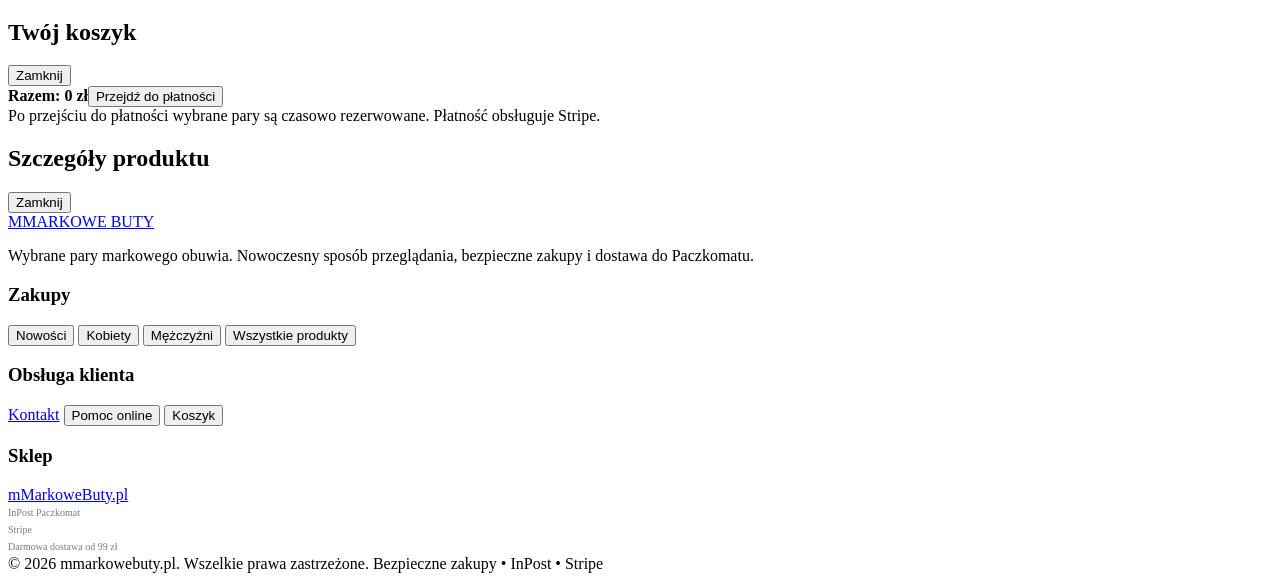
==== commit 6acaf0d9: "Redesign storefront with selected luxury layout" ====
--- a/web/public/index.html
+++ b/web/public/index.html
@@ -1,8 +1,9 @@
 <!doctype html>
 <html lang="pl">
 <head>
-<meta charset="utf-8"><meta name="viewport" content="width=device-width,initial-scale=1,viewport-fit=cover">
-<meta name="theme-color" content="#111111">
+<meta charset="utf-8">
+<meta name="viewport" content="width=device-width,initial-scale=1,viewport-fit=cover">
+<meta name="theme-color" content="#050606">
 <meta name="description" content="Pojedyncze pary markowego obuwia w konkretnych rozmiarach i cenach. Bezpieczna płatność online i dostawa InPost Paczkomat.">
 <meta name="robots" content="index,follow,max-image-preview:large">
 <meta property="og:site_name" content="mMarkoweButy">
@@ -15,50 +16,266 @@
 <link rel="sitemap" type="application/xml" href="https://www.mmarkowebuty.pl/sitemap.xml">
 <title>mMarkoweButy – markowe buty w okazjach cenowych</title>
 <script id="mm-seo-schema" type="application/ld+json">{"@context":"https://schema.org","@graph":[{"@type":"Organization","@id":"https://www.mmarkowebuty.pl/#organization","name":"mMarkoweButy","url":"https://www.mmarkowebuty.pl/"},{"@type":"WebSite","@id":"https://www.mmarkowebuty.pl/#website","url":"https://www.mmarkowebuty.pl/","name":"mMarkoweButy","publisher":{"@id":"https://www.mmarkowebuty.pl/#organization"}}]}</script>
+<link rel="preconnect" href="https://fonts.googleapis.com">
+<link rel="preconnect" href="https://fonts.gstatic.com" crossorigin>
+<link href="https://fonts.googleapis.com/css2?family=Cormorant+Garamond:ital,wght@0,400;0,500;1,500&family=Manrope:wght@300;400;500;600;700&display=swap" rel="stylesheet">
 <link rel="stylesheet" href="/styles.css">
 <link rel="stylesheet" href="/swipe.css">
 <link rel="stylesheet" href="/pro-shop.css">
 <link rel="stylesheet" href="/ai-chat.css">
+<link id="luxuryTheme" rel="stylesheet" href="/store-luxury.css">
 </head>
 <body>
-<header class="topbar"><nav class="nav"><a class="logo" href="/">mMarkowe<span>Buty</span></a><div class="navlinks"><button id="favoritesButton" class="nav-btn">❤ Ulubione <span id="favoritesCount">0</span></button><button id="catalogButton" class="nav-btn">Klasyczny sklep</button></div></nav></header>
+
+<header class="topbar">
+  <nav class="nav" aria-label="Główna nawigacja">
+    <a class="logo" href="/" aria-label="mMarkoweButy – strona główna">mMarkowe<span>Buty</span></a>
+
+    <div class="navlinks">
+      <button class="lux-nav-link" type="button" data-lux-catalog="">Nowości</button>
+      <button class="lux-nav-link" type="button" data-lux-audience="damskie">Kobiety</button>
+      <button class="lux-nav-link" type="button" data-lux-audience="meskie">Mężczyźni</button>
+      <button class="lux-nav-link" type="button" data-lux-catalog="">Promocje</button>
+      <button id="catalogButton" class="nav-btn" type="button">Sklep</button>
+    </div>
+
+    <div class="lux-header-actions">
+      <form id="luxHeaderSearchForm" class="lux-search" role="search">
+        <svg viewBox="0 0 24 24" fill="none" aria-hidden="true"><circle cx="11" cy="11" r="6.5" stroke="currentColor" stroke-width="1.7"/><path d="m16 16 4 4" stroke="currentColor" stroke-width="1.7" stroke-linecap="round"/></svg>
+        <input id="luxHeaderSearch" type="search" placeholder="Szukaj butów, marki, modelu…" autocomplete="off">
+      </form>
+      <button id="favoritesButton" class="lux-icon-btn nav-btn" type="button" aria-label="Ulubione">
+        ♡ <span id="favoritesCount">0</span>
+      </button>
+      <button id="luxHeaderCart" class="lux-icon-btn" type="button" aria-label="Otwórz koszyk">
+        <svg viewBox="0 0 24 24" fill="none" aria-hidden="true"><path d="M3.5 4.5h2l1.8 10.2h10.5l2-7.2H7.2M9.4 20a1.4 1.4 0 1 0 0-2.8 1.4 1.4 0 0 0 0 2.8ZM17 20a1.4 1.4 0 1 0 0-2.8A1.4 1.4 0 0 0 17 20Z" stroke="currentColor" stroke-width="1.7" stroke-linecap="round" stroke-linejoin="round"/></svg>
+      </button>
+    </div>
+  </nav>
+</header>
+
 <main class="wrap">
-<div id="topNotice"></div>
-<div id="shippingProgress" class="shipping-progress" aria-live="polite"><div id="shippingProgressText">Darmowa dostawa od 99 zł</div><div class="shipping-progress-track"><div id="shippingProgressBar" class="shipping-progress-bar"></div></div></div>
-<section id="discoverIntro" class="discover-intro">
- <div class="eyebrow">Nowy sposób kupowania butów</div>
- <h1>Znajdź swoją parę.</h1>
- <p>Powiedz nam, czego szukasz. Potem przesuwaj: w prawo zapisujesz parę, w lewo przechodzisz dalej.</p>
- <form id="discoverForm" class="discover-form">
-  <fieldset><legend>Dla kogo szukasz?</legend><div class="choice-row">
-   <label class="choice"><input type="radio" name="audience" value="damskie" required><span>Damskie</span></label>
-   <label class="choice"><input type="radio" name="audience" value="meskie" required><span>Męskie</span></label>
-   <label class="choice"><input type="radio" name="audience" value="wszystkie" required><span>Wszystkie</span></label>
-  </div></fieldset>
-  <label class="size-label" for="shoeSize">Rozmiar <span class="optional-note">(opcjonalnie)</span></label>
-  <select id="shoeSize"><option value="">Wszystkie rozmiary</option></select>
-  <span class="size-hint">Bez wyboru pokażemy wszystkie dostępne pary.</span>
-  <button class="start-btn" type="submit">Pokaż mi buty →</button>
- </form>
- <button id="introCatalogButton" class="catalog-link" type="button">Wolę klasyczny sklep</button>
-</section>
-
-<section id="swipeView" class="swipe-view" hidden>
- <div class="swipe-head"><div><span id="filterSummary"></span><button id="changeFilters" type="button">Zmień</button></div><span id="progress"></span></div>
- <div id="swipeDeck" class="swipe-deck"><div class="panel loading">Ładowanie par…</div></div>
- <div class="swipe-actions"><button id="rejectButton" class="swipe-action reject" aria-label="Pomiń">✕</button><button id="undoButton" class="swipe-action undo" aria-label="Cofnij">↶</button><button id="likeButton" class="swipe-action like" aria-label="Dodaj do ulubionych">❤</button></div>
- <p class="swipe-help">← pomiń &nbsp; • &nbsp; przesuń w prawo, aby polubić →</p>
-</section>
-
-<section id="favoritesView" class="alternate-view" hidden><div class="section-head"><div><h2>Twoje ulubione</h2><span>Pary zapisane podczas przeglądania</span></div><button class="backToSwipe btn btn-soft">Wróć</button></div><div id="favoritesGrid" class="grid"></div></section>
-<section id="catalogView" class="alternate-view" hidden><div class="section-head"><div><h2>Klasyczny sklep</h2><span>Wszystkie dostępne pary</span></div><button class="backToSwipe btn btn-soft">Wróć do przeglądania</button></div><div id="products" class="grid"><div class="panel loading">Ładowanie ofert…</div></div></section>
+  <div id="topNotice"></div>
+
+  <section class="lux-hero" aria-labelledby="luxHeroTitle">
+    <div class="lux-hero-copy">
+      <div class="lux-kicker">Markowe buty • wybrane pary</div>
+      <h1 id="luxHeroTitle">Styl, który idzie z Tobą <em>każdego dnia</em></h1>
+      <p>Oryginalne modele w pojedynczych parach. Wybieraj spokojnie, zapisuj ulubione i znajdź model, który naprawdę pasuje do Twojego stylu.</p>
+
+      <div class="lux-hero-trust" aria-label="Najważniejsze zalety sklepu">
+        <span>
+          <svg viewBox="0 0 24 24" fill="none"><path d="m12 3 7 4v5c0 4.5-3 7.4-7 9-4-1.6-7-4.5-7-9V7l7-4Z" stroke="currentColor" stroke-width="1.6"/><path d="m9 12 2 2 4-4" stroke="currentColor" stroke-width="1.6" stroke-linecap="round" stroke-linejoin="round"/></svg>
+          Sprawdzone oferty
+        </span>
+        <span>
+          <svg viewBox="0 0 24 24" fill="none"><path d="M3 7h11v9H3zM14 10h3l3 3v3h-6z" stroke="currentColor" stroke-width="1.6"/><circle cx="7" cy="18" r="1.5" stroke="currentColor" stroke-width="1.6"/><circle cx="17" cy="18" r="1.5" stroke="currentColor" stroke-width="1.6"/></svg>
+          Szybka dostawa
+        </span>
+        <span>
+          <svg viewBox="0 0 24 24" fill="none"><path d="M5 7h14v12H5zM8 7a4 4 0 0 1 8 0" stroke="currentColor" stroke-width="1.6"/></svg>
+          Darmowa od 99 zł
+        </span>
+      </div>
+
+      <div class="lux-hero-actions">
+        <button class="lux-cta primary" type="button" data-lux-catalog="">Zobacz nowości <span>→</span></button>
+        <button id="luxFindPair" class="lux-cta" type="button">Znajdź swoją parę</button>
+      </div>
+    </div>
+
+    <div class="lux-hero-visual" aria-label="Polecany produkt">
+      <div class="lux-hero-product">
+        <img id="luxHeroImage" alt="">
+      </div>
+      <div class="lux-hero-label"><span>Moda</span><span>Jakość</span><span>Wybrane</span><span>Marki</span></div>
+      <div id="luxHeroMeta" class="lux-hero-product-meta"><span>Polecana para</span><strong>Ładowanie…</strong></div>
+    </div>
+  </section>
+
+  <div id="shippingProgress" class="shipping-progress" aria-live="polite">
+    <div id="shippingProgressText">Darmowa dostawa od 99 zł</div>
+    <div class="shipping-progress-track"><div id="shippingProgressBar" class="shipping-progress-bar"></div></div>
+  </div>
+
+  <section class="lux-section" aria-labelledby="categoriesTitle">
+    <div class="lux-section-head">
+      <div>
+        <div class="lux-section-kicker">Popularne kategorie</div>
+        <h2 id="categoriesTitle" class="lux-section-title">Wybierz <em>swój styl</em></h2>
+      </div>
+      <button class="lux-link" type="button" data-lux-catalog="">Zobacz wszystkie kategorie <span>→</span></button>
+    </div>
+
+    <div class="lux-category-grid">
+      <button class="lux-category-card" type="button" data-lux-audience="damskie">
+        <img id="luxCategoryWomenImg" alt="" loading="lazy">
+        <span class="lux-category-copy"><strong>Kobiety</strong><span>Zobacz kolekcję →</span></span>
+      </button>
+      <button class="lux-category-card" type="button" data-lux-audience="meskie">
+        <img id="luxCategoryMenImg" alt="" loading="lazy">
+        <span class="lux-category-copy"><strong>Mężczyźni</strong><span>Zobacz kolekcję →</span></span>
+      </button>
+      <button class="lux-category-card" type="button" data-lux-catalog="">
+        <img id="luxCategoryNewImg" alt="" loading="lazy">
+        <span class="lux-category-copy"><strong>Nowości</strong><span>Zobacz kolekcję →</span></span>
+      </button>
+      <button class="lux-category-card promo" type="button" data-lux-catalog="">
+        <img id="luxCategoryPromoImg" alt="" loading="lazy">
+        <span class="lux-category-copy"><strong>Promocje</strong><span>Sprawdź oferty →</span></span>
+      </button>
+    </div>
+  </section>
+
+  <section class="lux-section" aria-labelledby="featuredTitle">
+    <div class="lux-section-head">
+      <div>
+        <div class="lux-section-kicker">Polecane teraz</div>
+        <h2 id="featuredTitle" class="lux-section-title">Najczęściej <em>wybierane</em></h2>
+      </div>
+      <button id="luxBrowseAll" class="lux-link" type="button">Zobacz wszystkie produkty <span>→</span></button>
+    </div>
+    <div id="luxFeaturedProducts" class="lux-featured-grid">
+      <div class="panel loading">Ładowanie aktualnych ofert…</div>
+    </div>
+  </section>
+
+  <section class="lux-benefits" aria-label="Korzyści zakupów">
+    <div class="lux-benefits-inner">
+      <div class="lux-benefit">
+        <svg viewBox="0 0 24 24" fill="none"><path d="M3 7h11v9H3zM14 10h3l3 3v3h-6z" stroke="currentColor" stroke-width="1.6"/><circle cx="7" cy="18" r="1.5" stroke="currentColor" stroke-width="1.6"/><circle cx="17" cy="18" r="1.5" stroke="currentColor" stroke-width="1.6"/></svg>
+        <div><strong>Szybka wysyłka</strong><span>Zamówienie sprawnie trafia do realizacji.</span></div>
+      </div>
+      <div class="lux-benefit">
+        <svg viewBox="0 0 24 24" fill="none"><path d="M4 9h16v11H4zM12 9v11M3 6h18v3H3zM12 6H8.5C7.1 6 6 5.1 6 4s.9-2 2-2c2 0 4 4 4 4Zm0 0h3.5C16.9 6 18 5.1 18 4s-.9-2-2-2c-2 0-4 4-4 4Z" stroke="currentColor" stroke-width="1.5"/></svg>
+        <div><strong>Darmowa dostawa od 99 zł</strong><span>Do Paczkomatu InPost na terenie Polski.</span></div>
+      </div>
+      <div class="lux-benefit">
+        <svg viewBox="0 0 24 24" fill="none"><path d="m4 8 8-4 8 4-8 4-8-4Zm0 0v8l8 4 8-4V8M12 12v8" stroke="currentColor" stroke-width="1.5"/></svg>
+        <div><strong>Wygodne zakupy</strong><span>Szczegóły produktu i rozmiaru zawsze pod ręką.</span></div>
+      </div>
+      <div class="lux-benefit">
+        <svg viewBox="0 0 24 24" fill="none"><path d="m12 3 7 4v5c0 4.5-3 7.4-7 9-4-1.6-7-4.5-7-9V7l7-4Z" stroke="currentColor" stroke-width="1.6"/><path d="m9 12 2 2 4-4" stroke="currentColor" stroke-width="1.6" stroke-linecap="round" stroke-linejoin="round"/></svg>
+        <div><strong>Bezpieczna płatność</strong><span>Płatności online obsługiwane przez Stripe.</span></div>
+      </div>
+    </div>
+  </section>
+
+  <section id="discoverIntro" class="discover-intro">
+    <div class="eyebrow">Dobierz ofertę po swojemu</div>
+    <h1>Znajdź swoją parę.</h1>
+    <p>Wybierz, czego szukasz, a potem przesuwaj dostępne pary. W prawo zapisujesz ulubione, w lewo przechodzisz dalej.</p>
+    <form id="discoverForm" class="discover-form">
+      <fieldset>
+        <legend>Dla kogo szukasz?</legend>
+        <div class="choice-row">
+          <label class="choice"><input type="radio" name="audience" value="damskie" required><span>Damskie</span></label>
+          <label class="choice"><input type="radio" name="audience" value="meskie" required><span>Męskie</span></label>
+          <label class="choice"><input type="radio" name="audience" value="wszystkie" required><span>Wszystkie</span></label>
+        </div>
+      </fieldset>
+      <label class="size-label" for="shoeSize">Rozmiar <span class="optional-note">(opcjonalnie)</span></label>
+      <select id="shoeSize"><option value="">Wszystkie rozmiary</option></select>
+      <span class="size-hint">Bez wyboru pokażemy wszystkie dostępne pary.</span>
+      <button class="start-btn" type="submit">Pokaż mi buty →</button>
+    </form>
+    <button id="introCatalogButton" class="catalog-link" type="button">Wolę klasyczny sklep</button>
+  </section>
+
+  <section id="swipeView" class="swipe-view" hidden>
+    <div class="swipe-head"><div><span id="filterSummary"></span><button id="changeFilters" type="button">Zmień</button></div><span id="progress"></span></div>
+    <div id="swipeDeck" class="swipe-deck"><div class="panel loading">Ładowanie par…</div></div>
+    <div class="swipe-actions">
+      <button id="rejectButton" class="swipe-action reject" aria-label="Pomiń">✕</button>
+      <button id="undoButton" class="swipe-action undo" aria-label="Cofnij">↶</button>
+      <button id="likeButton" class="swipe-action like" aria-label="Dodaj do ulubionych">❤</button>
+    </div>
+    <p class="swipe-help">← pomiń &nbsp; • &nbsp; przesuń w prawo, aby polubić →</p>
+  </section>
+
+  <section id="favoritesView" class="alternate-view" hidden>
+    <div class="section-head"><div><h2>Twoje ulubione</h2><span>Pary zapisane podczas przeglądania</span></div><button class="backToSwipe btn btn-soft">Wróć</button></div>
+    <div id="favoritesGrid" class="grid"></div>
+  </section>
+
+  <section id="catalogView" class="alternate-view" hidden>
+    <div class="section-head"><div><h2>Klasyczny sklep</h2><span>Wszystkie dostępne pary</span></div><button class="backToSwipe btn btn-soft">Wróć do przeglądania</button></div>
+    <div id="products" class="grid"><div class="panel loading">Ładowanie ofert…</div></div>
+  </section>
+
+  <section class="lux-newsletter" aria-labelledby="luxStayTitle">
+    <div>
+      <div class="lux-section-kicker">Twój styl • Twój wybór</div>
+      <h2 id="luxStayTitle">Znajdź coś <em>dla siebie</em></h2>
+      <p>Przejrzyj wszystkie dostępne pary albo pozwól, żeby tryb przesuwania pomógł Ci zawęzić wybór.</p>
+    </div>
+    <div class="lux-newsletter-actions">
+      <button id="luxNewsletterBrowse" class="lux-cta primary" type="button">Zobacz sklep →</button>
+      <button id="luxNewsletterPair" class="lux-cta" type="button">Znajdź parę</button>
+    </div>
+  </section>
 </main>
+
 <button id="cartButton" class="floating-cart">Koszyk (0)</button>
-<div id="cartModal" class="modal"><div class="modal-box"><div class="row"><h2>Twój koszyk</h2><button id="closeCart" class="btn btn-soft">Zamknij</button></div><div id="cartItems"></div><div class="row checkout-row"><strong id="cartTotal">Razem: 0 zł</strong><button id="checkout" class="btn btn-orange">Przejdź do płatności</button></div><div class="small checkout-note">Po przejściu do płatności wybrane pary są czasowo rezerwowane. Płatność obsługuje Stripe.</div><div id="cartMessage"></div></div></div>
-<div id="detailModal" class="modal"><div class="modal-box detail-box"><div class="row"><h2>Szczegóły produktu</h2><button class="btn btn-soft" onclick="closeDetails()">Zamknij</button></div><div id="detailBody"></div></div></div>
-<footer class="footer"><strong>mMarkoweButy</strong><span> • </span><span>Przesuwaj. Wybieraj. Znajdź swoją parę.</span></footer>
+
+<div id="cartModal" class="modal">
+  <div class="modal-box">
+    <div class="row"><h2>Twój koszyk</h2><button id="closeCart" class="btn btn-soft">Zamknij</button></div>
+    <div id="cartItems"></div>
+    <div class="row checkout-row"><strong id="cartTotal">Razem: 0 zł</strong><button id="checkout" class="btn btn-orange">Przejdź do płatności</button></div>
+    <div class="small checkout-note">Po przejściu do płatności wybrane pary są czasowo rezerwowane. Płatność obsługuje Stripe.</div>
+    <div id="cartMessage"></div>
+  </div>
+</div>
+
+<div id="detailModal" class="modal">
+  <div class="modal-box detail-box">
+    <div class="row"><h2>Szczegóły produktu</h2><button class="btn btn-soft" onclick="closeDetails()">Zamknij</button></div>
+    <div id="detailBody"></div>
+  </div>
+</div>
+
+<footer class="lux-footer">
+  <div class="lux-footer-grid">
+    <div class="lux-footer-brand">
+      <a class="lux-wordmark" href="/" aria-label="mMarkoweButy">
+        <span class="word-top">MMARKOWE</span>
+        <span class="word-bottom">BUTY</span>
+      </a>
+      <p>Wybrane pary markowego obuwia. Nowoczesny sposób przeglądania, bezpieczne zakupy i dostawa do Paczkomatu.</p>
+    </div>
+    <div>
+      <h3>Zakupy</h3>
+      <button type="button" data-lux-catalog="">Nowości</button>
+      <button type="button" data-lux-audience="damskie">Kobiety</button>
+      <button type="button" data-lux-audience="meskie">Mężczyźni</button>
+      <button type="button" data-lux-catalog="">Wszystkie produkty</button>
+    </div>
+    <div>
+      <h3>Obsługa klienta</h3>
+      <a href="mailto:kontakt@mmarkowebuty.pl">Kontakt</a>
+      <button type="button" onclick="document.querySelector('.mm-ai-launcher')?.click()">Pomoc online</button>
+      <button type="button" id="luxFooterCart">Koszyk</button>
+    </div>
+    <div>
+      <h3>Sklep</h3>
+      <a href="/">mMarkoweButy.pl</a>
+      <span style="display:block;color:#777d75;font-size:10px;line-height:1.7">InPost Paczkomat<br>Stripe<br>Darmowa dostawa od 99 zł</span>
+    </div>
+  </div>
+  <div class="lux-footer-bottom">
+    <span>© 2026 mmarkowebuty.pl. Wszelkie prawa zastrzeżone.</span>
+    <span>Bezpieczne zakupy • InPost • Stripe</span>
+  </div>
+</footer>
+
 <script src="https://eufwkwksjcdzfmlaugbj.supabase.co/functions/v1/markowe-buty-assets/shop.js?v=2" defer></script>
 <script src="/swipe.js" defer></script>
 <script src="/pro-shop.js" defer></script>
 <script src="/ai-chat.js" defer></script>
-</body></html>
+<script src="/store-luxury.js" defer></script>
+<script>
+document.addEventListener('DOMContentLoaded',()=>{document.getElementById('luxFooterCart')?.addEventListener('click',()=>document.getElementById('cartButton')?.click())});
+</script>
+</body>
+</html>
